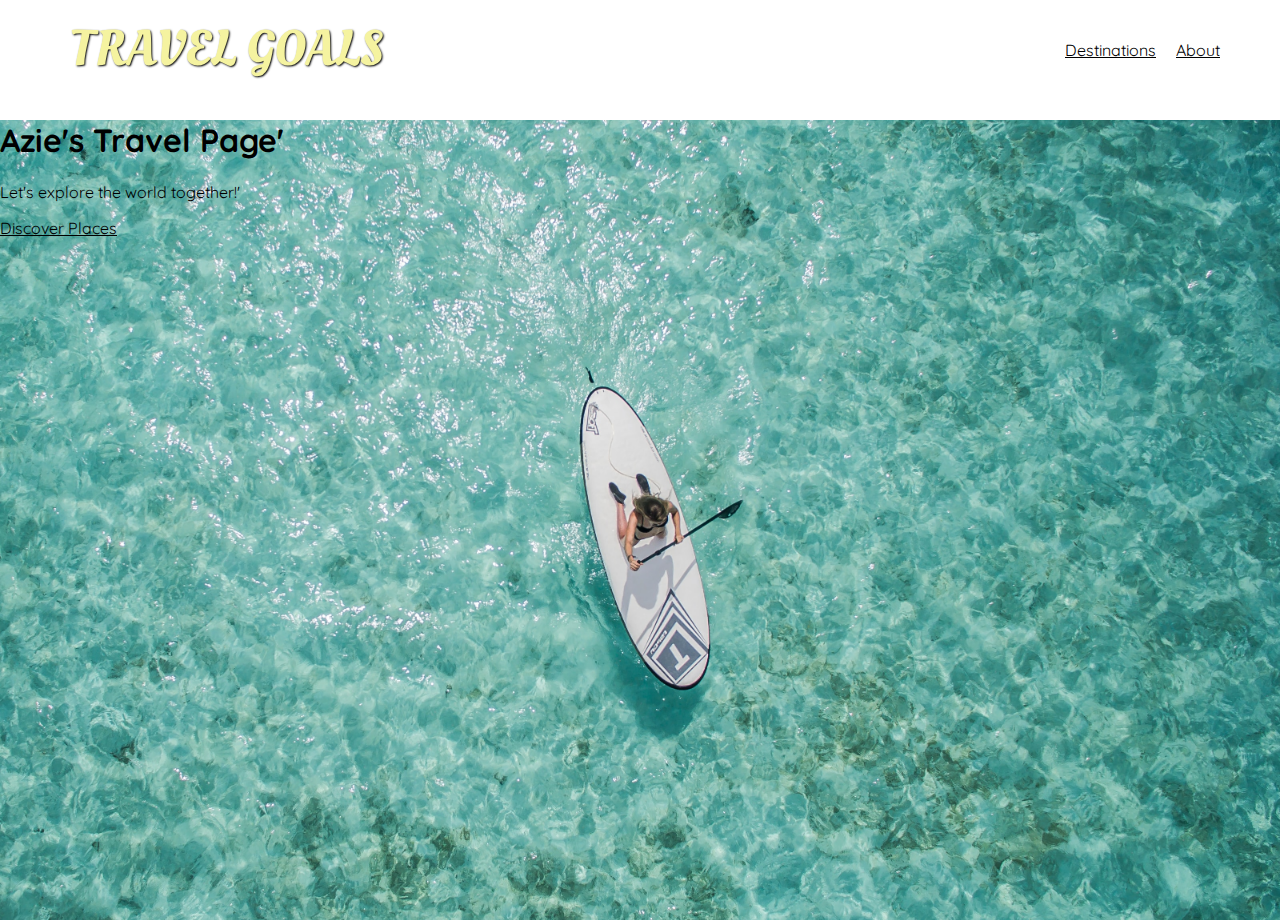
==== index.html @ 4f32040e "Adding and implemeneting background images" ====
<!DOCTYPE html>
<html lang="en">
    <head>
        <link rel="preconnect" href="https://fonts.googleapis.com" />
        <link rel="preconnect" href="https://fonts.gstatic.com" crossorigin />
        <link
            href="https://fonts.googleapis.com/css2?family=Oleo+Script:wght@700&family=Quicksand:wght@300&family=Raleway:wght@700&display=swap"
            rel="stylesheet"
        />
        <link rel="stylesheet" type="text/css" href="style/shared.css" />
        <link rel="stylesheet" type="text/css" href="style/style.css" />
        <meta charset="UTF-8" />
        <title>Travel Goals</title>
    </head>
    <body>
        <header id="container">
            <div id="page-logo"><a href="/index.html">Travel Goals</a></div>
            <nav>
                <ul>
                    <li><a href="places.html">Destinations</a></li>
                    <li><a href="about.html">About</a></li>
                </ul>
            </nav>
        </header>
        <main>
            <section id="hero">
                <h1>Azie's Travel Page'</h1>
                <p>Let's explore the world together!'</p>
                <a href="places.html">Discover Places</a>
            </section>
            <section id="highlights"></section>
        </main>
        <footer></footer>
    </body>
</html>
---- style/shared.css ----
body {
    font-family: "Quicksand", sans-serif;
    margin: 0px;
}
header {
    display: flex;
    justify-content: space-between;
    align-items: center;
    padding: 15px 60px;
}
ul {
    list-style: none;
    margin: 0;
    padding: 0;
}
a:-webkit-any-link {
    color: black;
}
#page-logo a {
    padding: 10px;
    font-family: "Oleo Script", sans-serif;
    color: rgb(245, 243, 160);
    font-size: 50px;
    text-decoration: none;
    text-transform: uppercase;
    text-shadow: 1px 1px 2px rgb(0, 0, 0);
}
header ul {
    display: flex;
    flex-wrap: nowrap;
}
header li {
    margin-left: 20px;
}
---- style/style.css ----
#hero {
    height: 800px;
    background-image: url(/images/places/ocean.jpg);
    background-position: center;
    background-size: cover;
}
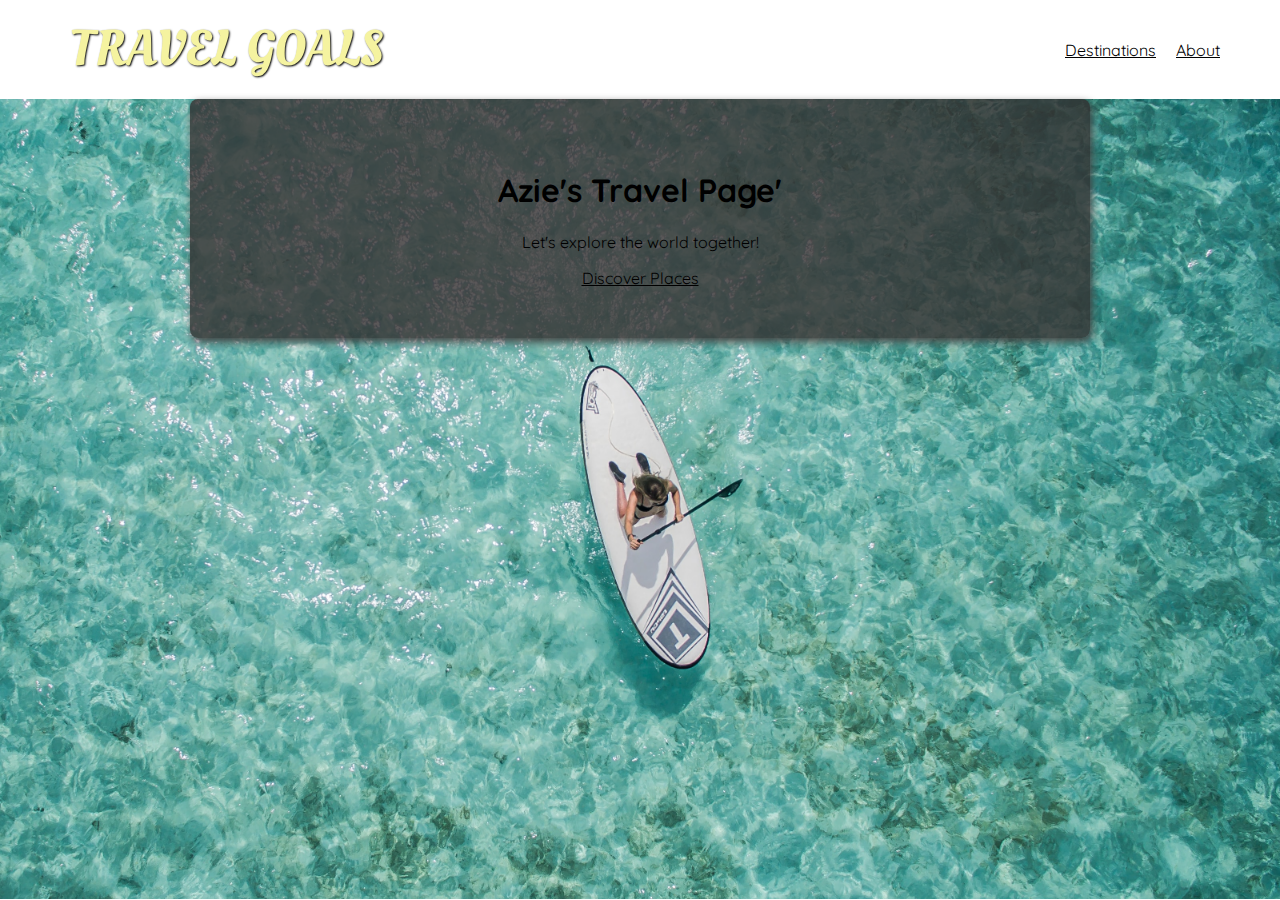
==== commit a85d70bc: "added hero-content" ====
--- a/index.html
+++ b/index.html
@@ -24,9 +24,11 @@
         </header>
         <main>
             <section id="hero">
-                <h1>Azie's Travel Page'</h1>
-                <p>Let's explore the world together!'</p>
-                <a href="places.html">Discover Places</a>
+                <div id="hero-content">
+                    <h1>Azie's Travel Page'</h1>
+                    <p>Let's explore the world together!</p>
+                    <a href="places.html">Discover Places</a>
+                </div>
             </section>
             <section id="highlights"></section>
         </main>
--- a/style/style.css
+++ b/style/style.css
@@ -4,3 +4,12 @@
     background-position: center;
     background-size: cover;
 }
+#hero-content {
+    width: 900px;
+    background-color: rgba(51, 47, 47, 0.8);
+    box-shadow: 2px 4px 8px rgb(68, 67, 67);
+    border-radius: 8px;
+    text-align: center;
+    padding: 50px 0px;
+    margin: 0px auto;
+}
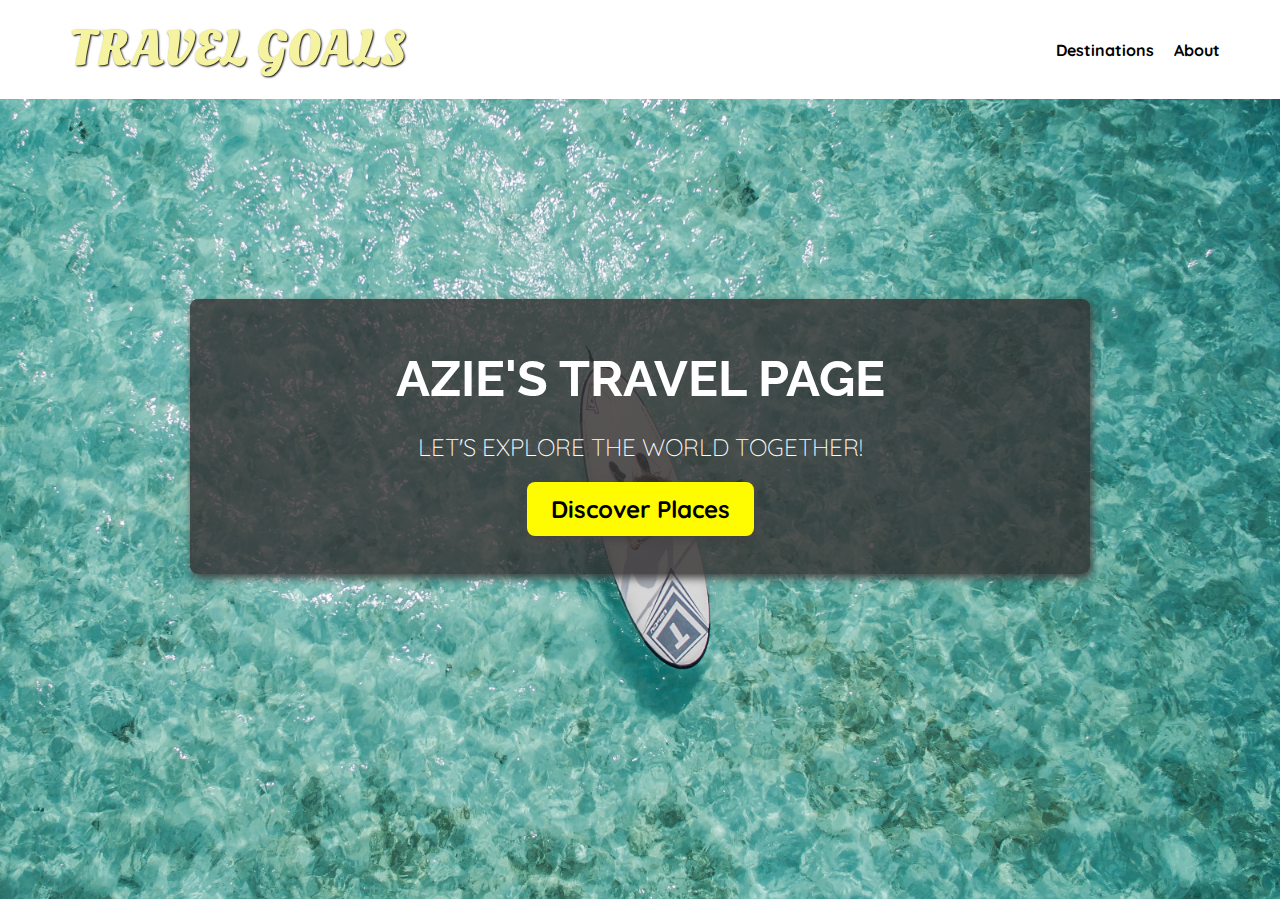
==== commit e3c20e47: "Added hero styling" ====
--- a/index.html
+++ b/index.html
@@ -25,7 +25,7 @@
         <main>
             <section id="hero">
                 <div id="hero-content">
-                    <h1>Azie's Travel Page'</h1>
+                    <h1>Azie's Travel Page</h1>
                     <p>Let's explore the world together!</p>
                     <a href="places.html">Discover Places</a>
                 </div>
--- a/style/shared.css
+++ b/style/shared.css
@@ -13,8 +13,10 @@
     margin: 0;
     padding: 0;
 }
-a:-webkit-any-link {
+header a {
     color: black;
+    text-decoration: none;
+    font-weight: bold;
 }
 #page-logo a {
     padding: 10px;
--- a/style/style.css
+++ b/style/style.css
@@ -12,4 +12,38 @@
     text-align: center;
     padding: 50px 0px;
     margin: 0px auto;
+    position: relative;
+    top: 200px;
 }
+
+#hero-content h1 {
+    color: white;
+    text-transform: uppercase;
+    font-size: 50px;
+    font-family: "Raleway", sans-serif;
+    margin: 0;
+}
+
+#hero-content p {
+    color: white;
+    text-transform: uppercase;
+    font-size: 24px;
+    font-weight: 300;
+    margin-bottom: 32px;
+}
+
+#hero-content a {
+    text-decoration: none;
+    background-color: rgb(255, 251, 0);
+    padding: 12px 24px;
+    color: black;
+    font-size: 24px;
+    font-weight: 700;
+    border-radius: 8px;
+    box-shadow: 2px 4px 8px rgb(68, 67, 67);
+}
+
+#hero-content a:hover {
+    background-color: rgb(185, 174, 7);
+    text-shadow: 1px 1px 1px white;
+}
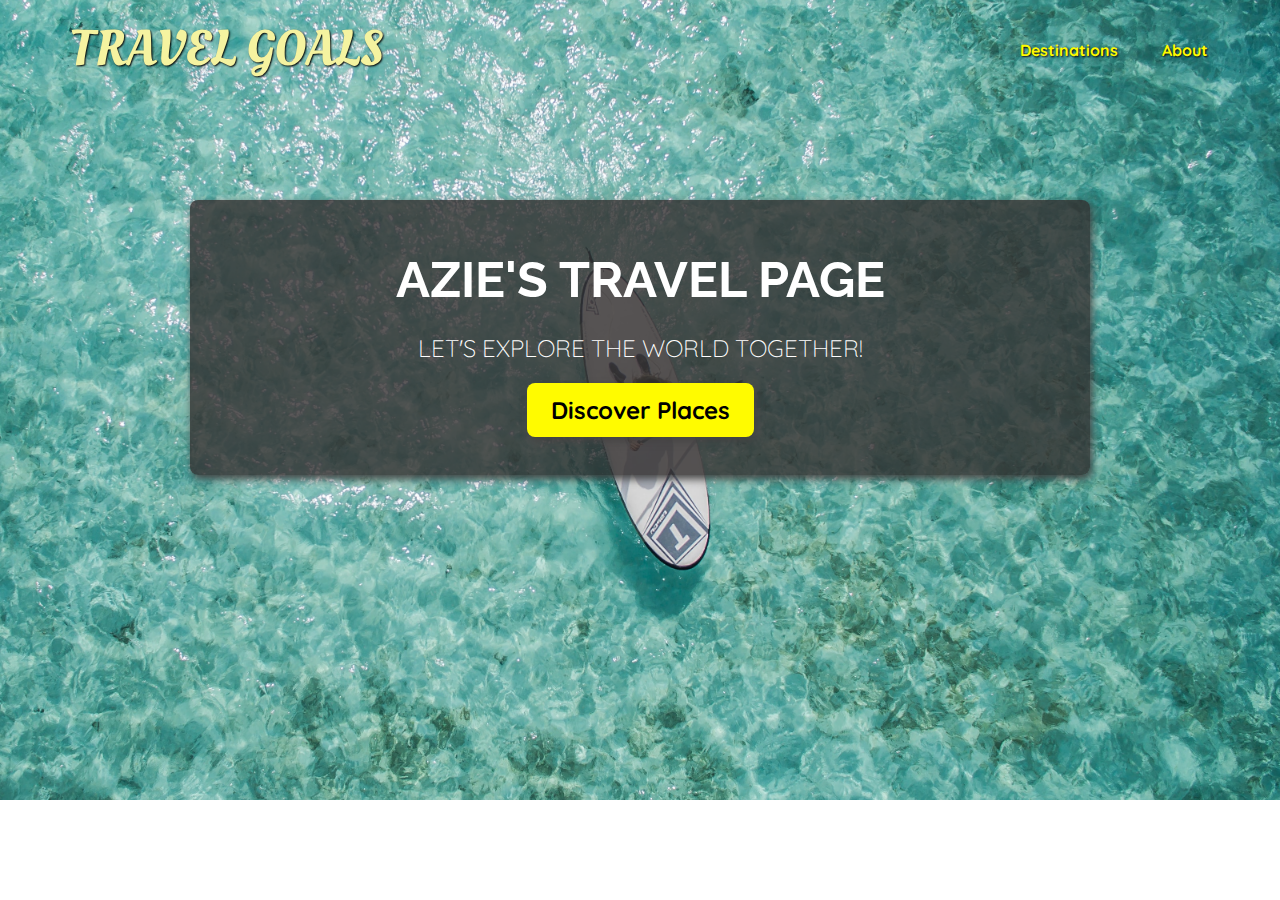
==== commit 6cda27ed: "Styled Page Header" ====
--- a/index.html
+++ b/index.html
@@ -16,7 +16,7 @@
         <header id="container">
             <div id="page-logo"><a href="/index.html">Travel Goals</a></div>
             <nav>
-                <ul>
+                <ul id="header-link">
                     <li><a href="places.html">Destinations</a></li>
                     <li><a href="about.html">About</a></li>
                 </ul>
--- a/style/shared.css
+++ b/style/shared.css
@@ -7,16 +7,28 @@
     justify-content: space-between;
     align-items: center;
     padding: 15px 60px;
+    position: absolute;
+    width: 100%;
+    box-sizing: border-box;
 }
 ul {
     list-style: none;
     margin: 0;
     padding: 0;
 }
-header a {
-    color: black;
+#header-link a {
+    color: rgb(255, 251, 0);
     text-decoration: none;
     font-weight: bold;
+    padding: 12px;
+    text-shadow: 1px 1px 2px rgb(0, 0, 0.2);
+    top: 0;
+    left: 0;
+}
+#header-link a:hover {
+    color: rgb(77, 77, 77);
+    background-color: rgb(255, 251, 0);
+    border-radius: 6px;
 }
 #page-logo a {
     padding: 10px;
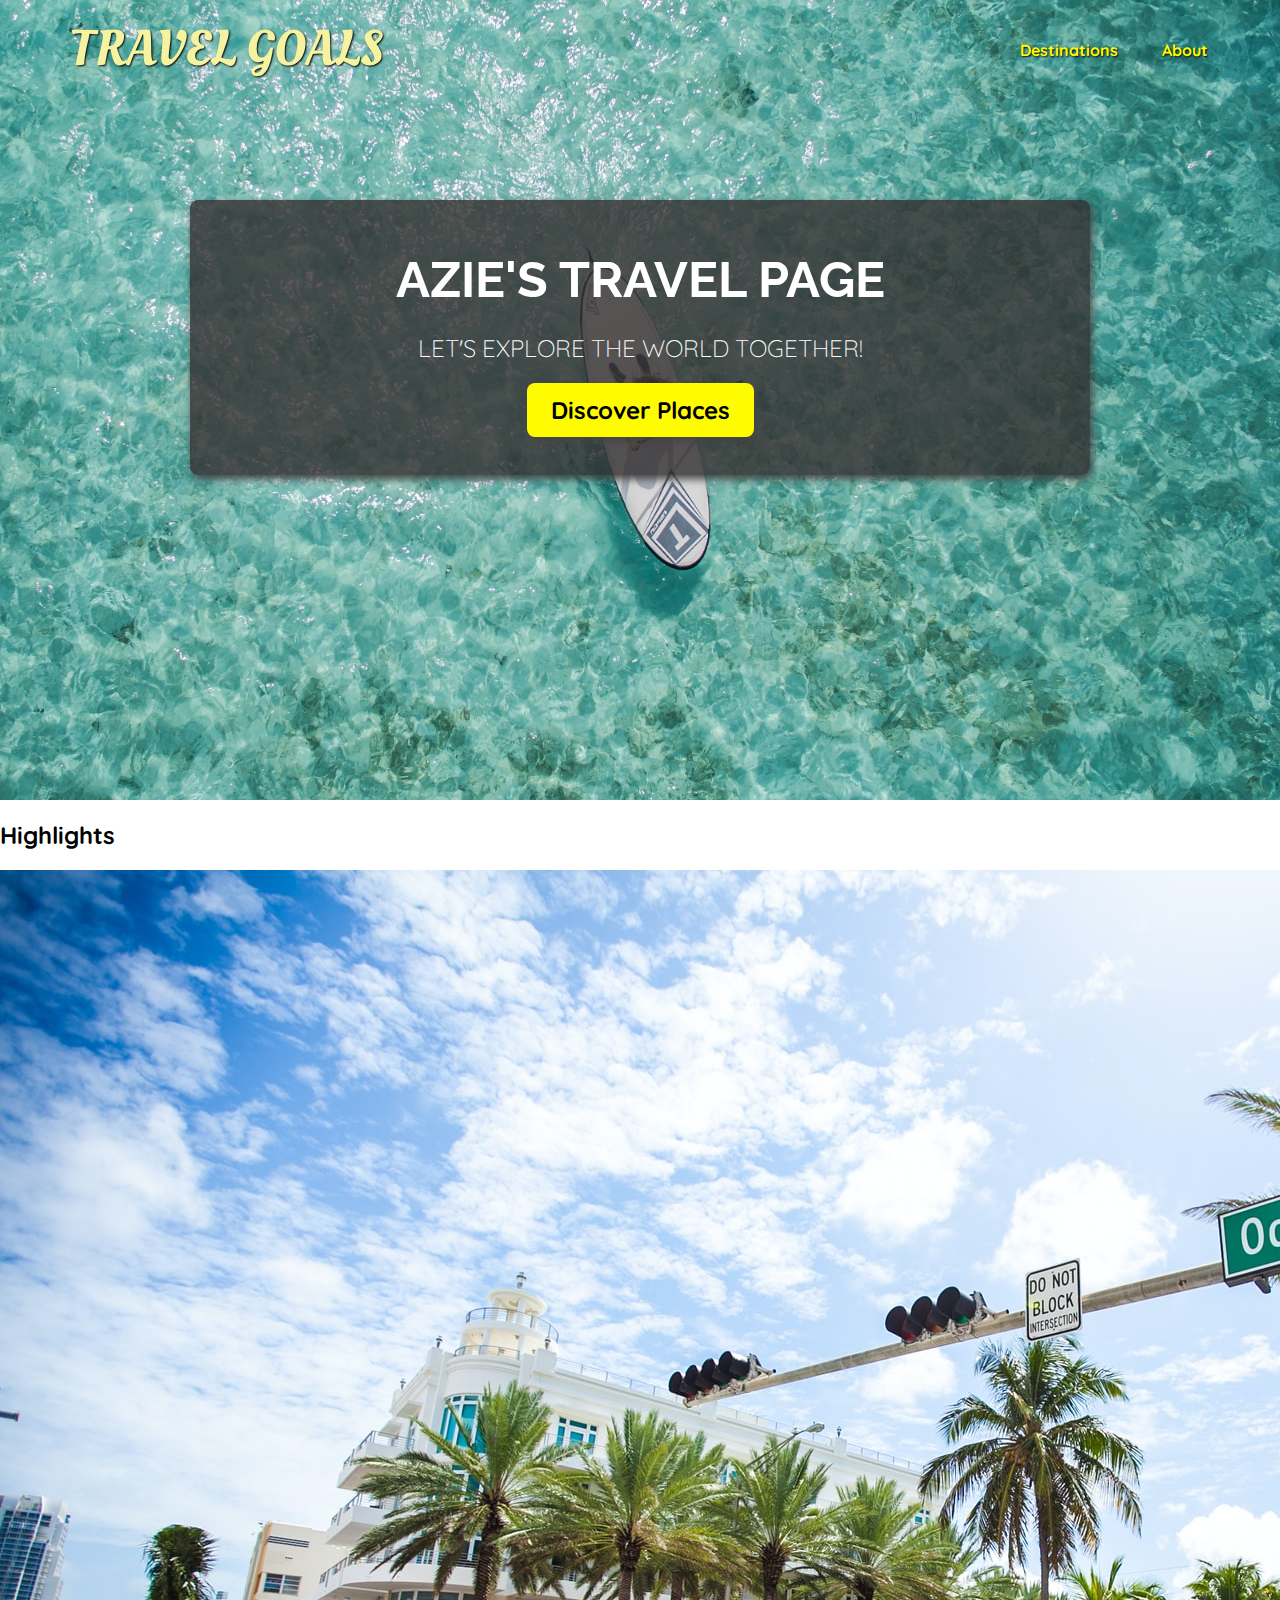
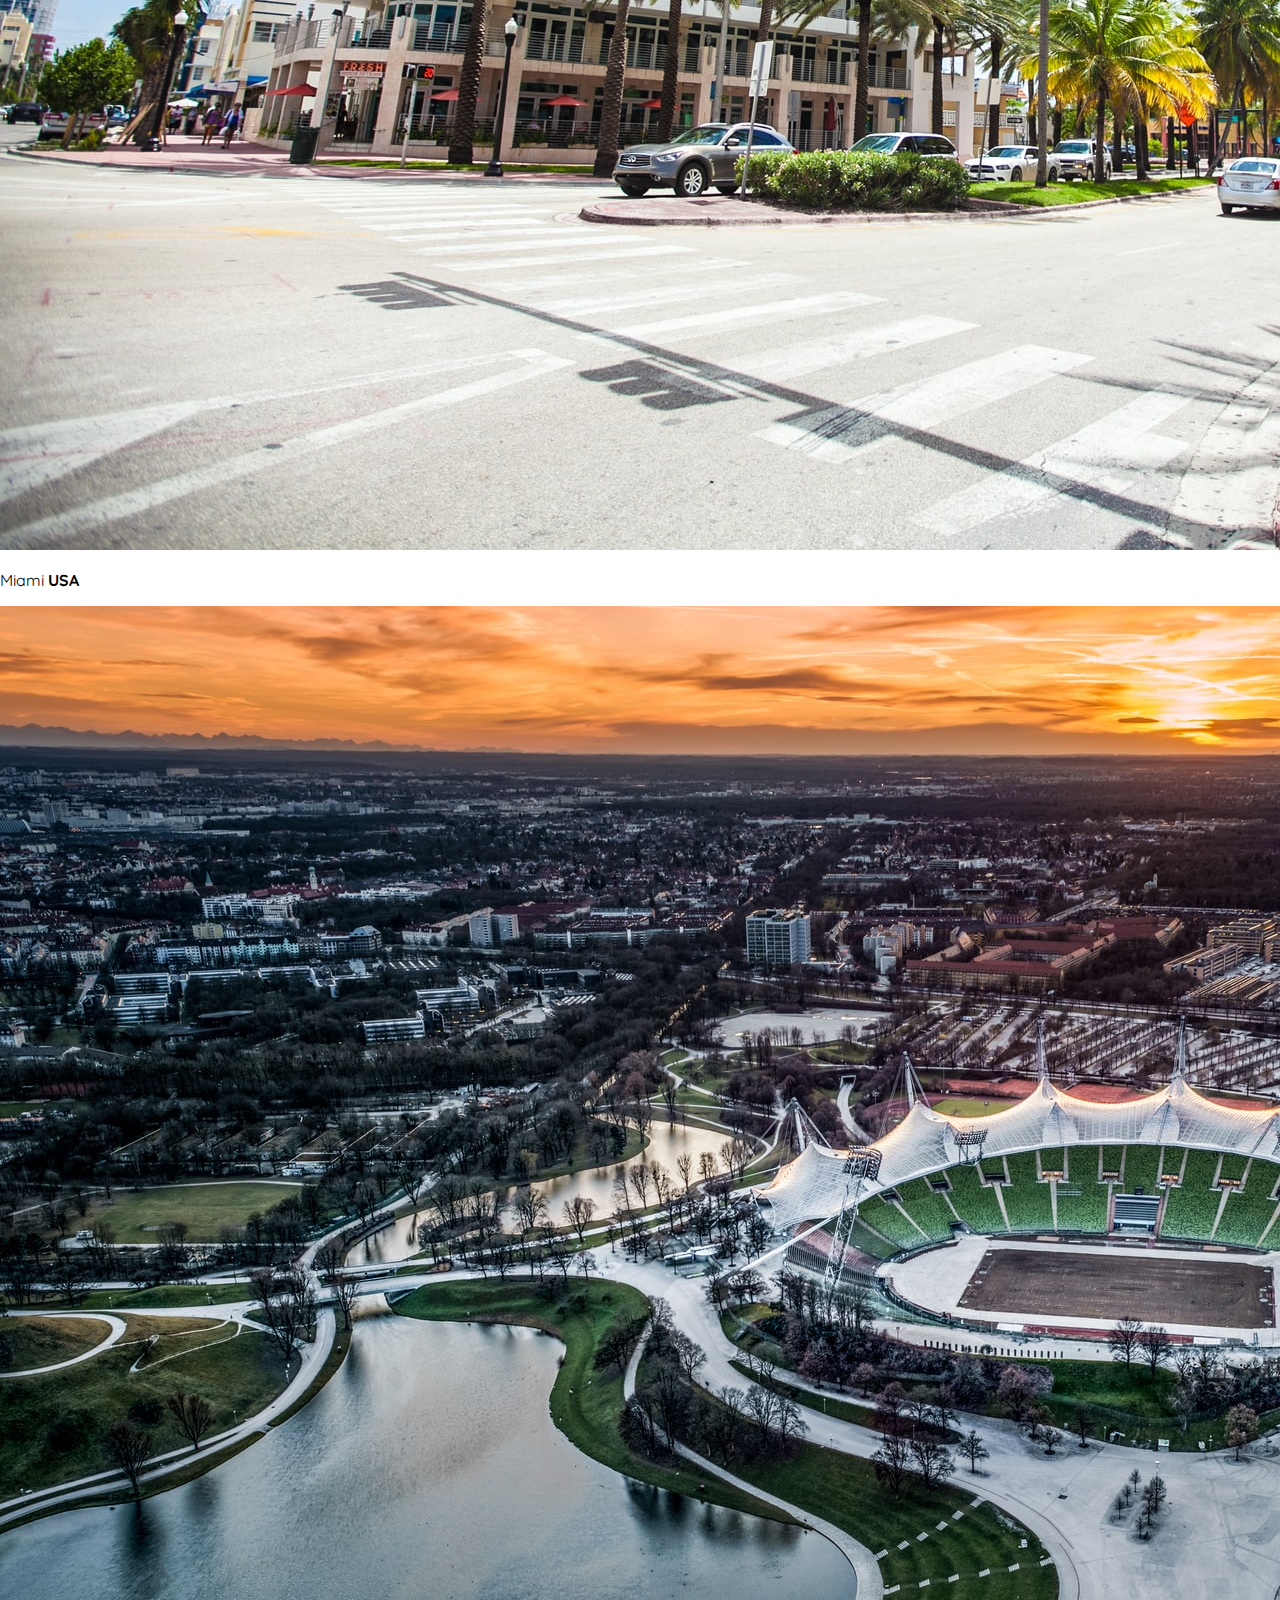
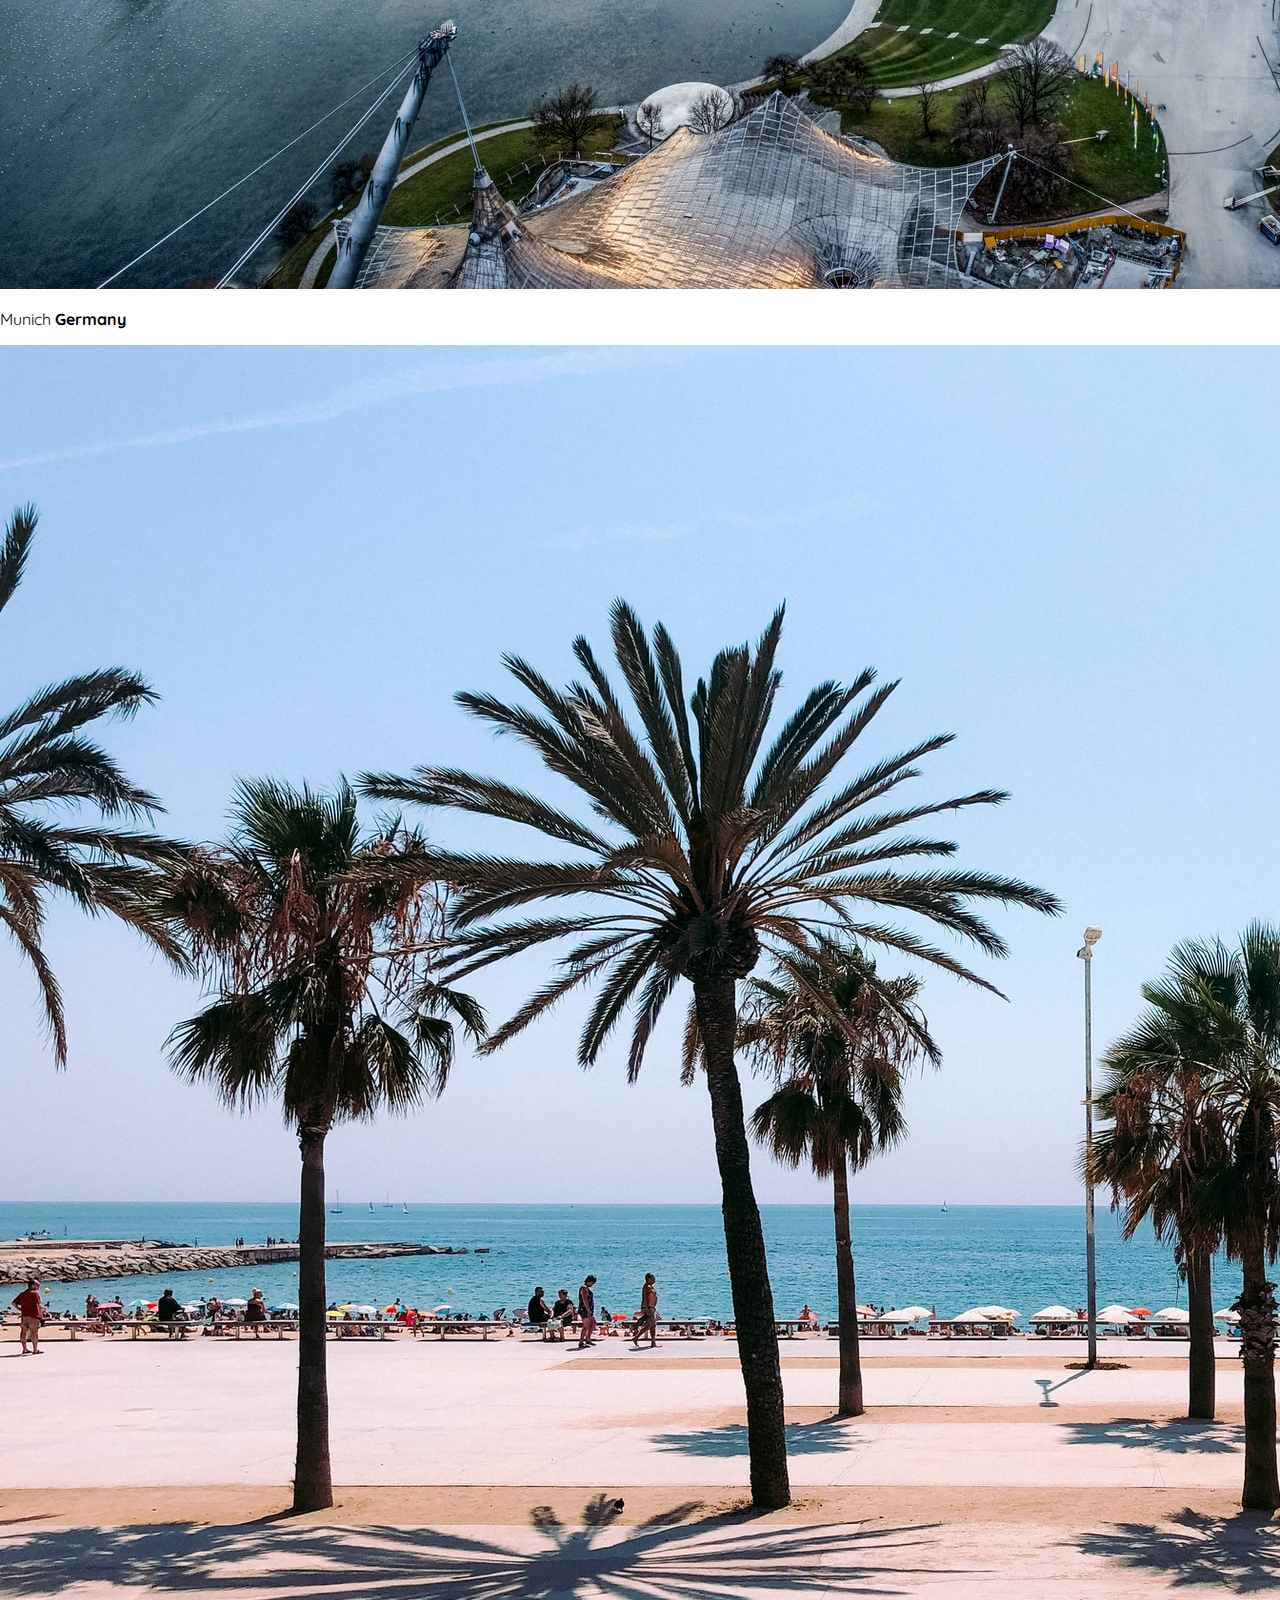
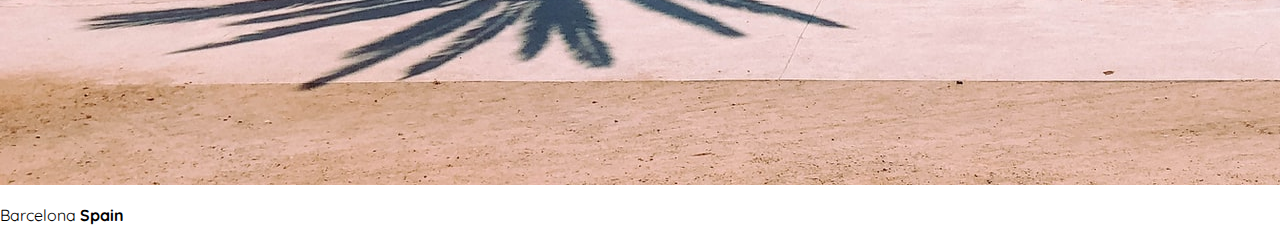
==== commit 3300ac13: "Added highlight structures" ====
--- a/index.html
+++ b/index.html
@@ -30,7 +30,32 @@
                     <a href="places.html">Discover Places</a>
                 </div>
             </section>
-            <section id="highlights"></section>
+            <section id="highlights">
+                <h2>Highlights</h2>
+                <ul id="destinations">
+                    <li class="destination">
+                        <img
+                            src="/images/places/miami.jpg"
+                            alt="Miami streets on sunny day"
+                        />
+                        <p>Miami <strong>USA</strong></p>
+                    </li>
+                    <li class="destination">
+                        <img
+                            src="/images/places/munich.jpg"
+                            alt="Munich football stadium in winter"
+                        />
+                        <p>Munich <strong>Germany</strong></p>
+                    </li>
+                    <li class="destination">
+                        <img
+                            src="/images/places/barcelona.jpg"
+                            alt="Barcelona's palm beach'"
+                        />
+                        <p>Barcelona <strong>Spain</strong></p>
+                    </li>
+                </ul>
+            </section>
         </main>
         <footer></footer>
     </body>
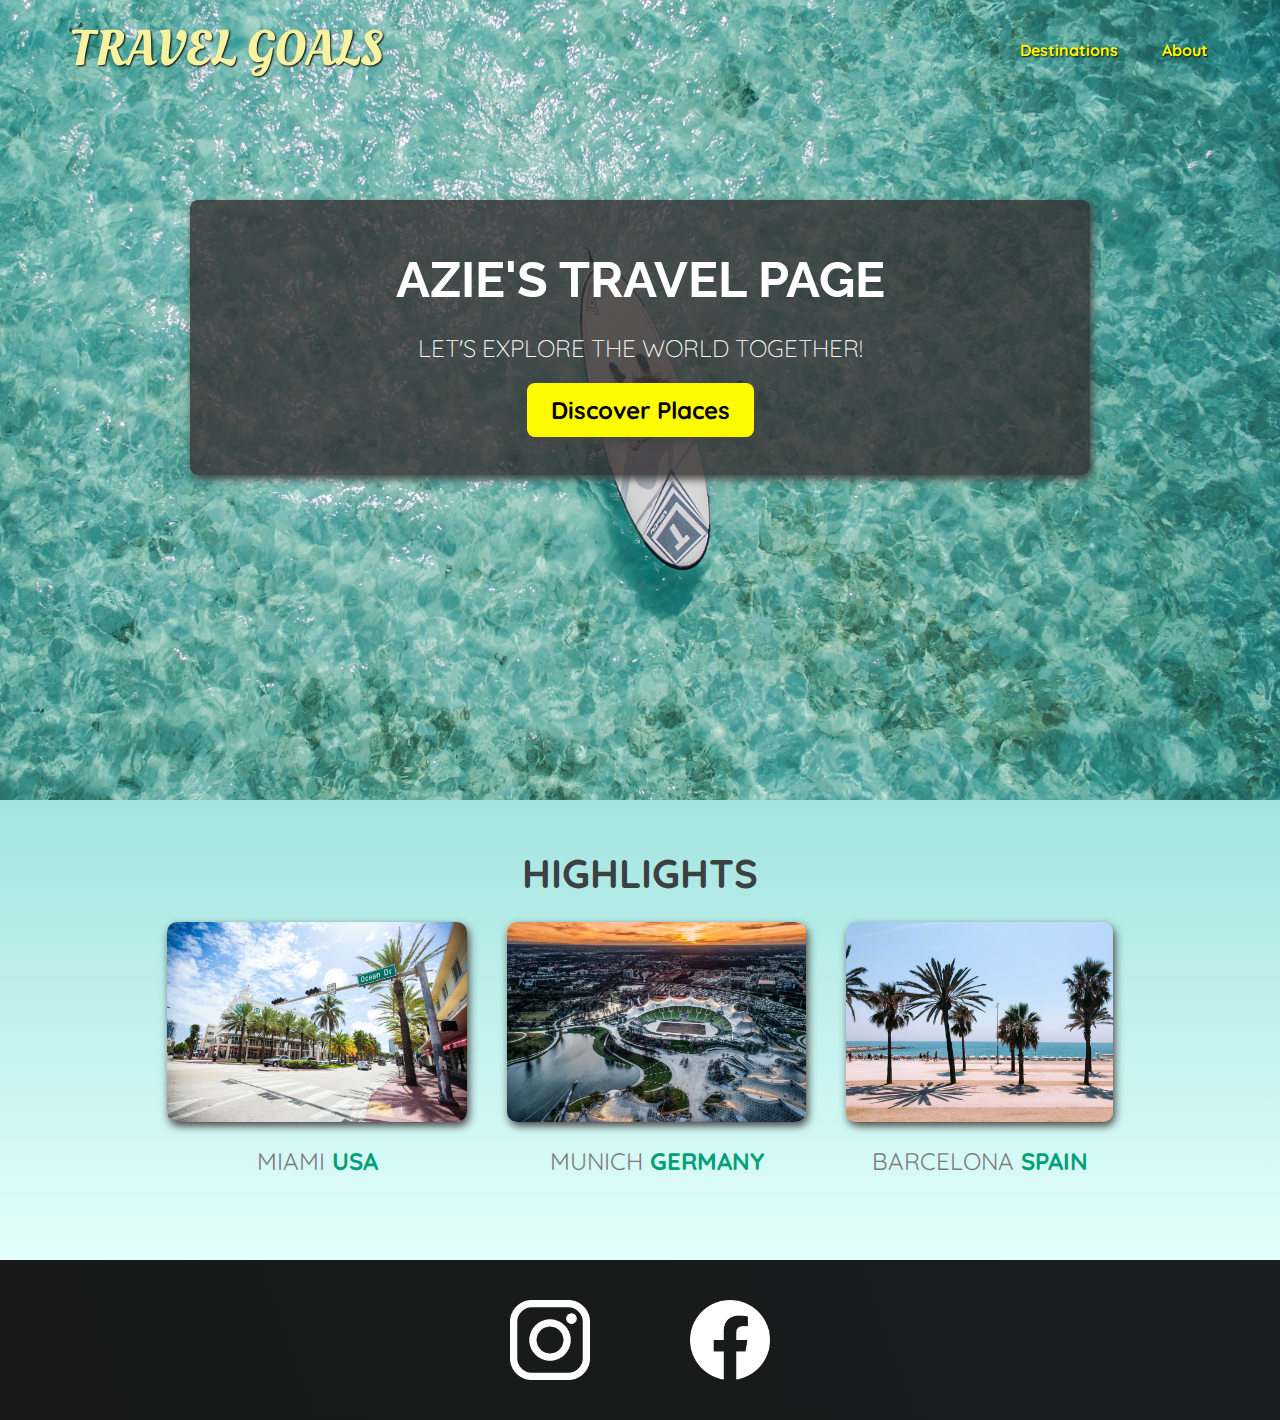
==== commit cdcb2480: "Added footers to the landing page" ====
--- a/index.html
+++ b/index.html
@@ -57,6 +57,21 @@
                 </ul>
             </section>
         </main>
-        <footer></footer>
+        <footer>
+            <ul>
+                <li>
+                    <a href="https://www.instagram.com/melza.moment/"
+                        ><img src="/images/icons/insta.png" alt="my-instagram"
+                    /></a>
+                </li>
+                <li>
+                    <a href="https://web.facebook.com/Azie.Melza/"
+                        ><img
+                            src="/images/icons/facebook.png"
+                            alt="my-facebook"
+                    /></a>
+                </li>
+            </ul>
+        </footer>
     </body>
 </html>
--- a/style/shared.css
+++ b/style/shared.css
@@ -46,3 +46,21 @@
 header li {
     margin-left: 20px;
 }
+footer {
+    background: linear-gradient(70deg, rgb(24, 24, 24), rgb(25, 29, 29));
+    padding: 40px;
+}
+footer ul {
+    display: flex;
+    justify-content: center;
+    /* padding: 40px; */
+}
+footer li {
+    width: 80px;
+    height: 80px;
+    margin: 0px 50px;
+}
+footer img {
+    width: 100%;
+    height: 100%;
+}
--- a/style/style.css
+++ b/style/style.css
@@ -15,7 +15,6 @@
     position: relative;
     top: 200px;
 }
-
 #hero-content h1 {
     color: white;
     text-transform: uppercase;
@@ -23,7 +22,6 @@
     font-family: "Raleway", sans-serif;
     margin: 0;
 }
-
 #hero-content p {
     color: white;
     text-transform: uppercase;
@@ -42,8 +40,45 @@
     border-radius: 8px;
     box-shadow: 2px 4px 8px rgb(68, 67, 67);
 }
-
 #hero-content a:hover {
     background-color: rgb(185, 174, 7);
     text-shadow: 1px 1px 1px white;
 }
+#highlights {
+    padding: 24px;
+    background: linear-gradient(0deg, rgb(227, 255, 253), rgb(163, 228, 223));
+}
+#highlights h2 {
+    text-transform: uppercase;
+    text-align: center;
+    font-size: 40px;
+    color: rgb(59, 65, 64);
+    margin: 24px 0;
+}
+#destinations {
+    display: flex;
+    width: 90%;
+    margin: auto;
+    margin-bottom: 40px;
+    justify-content: center;
+}
+.destination {
+    margin: 0 20px;
+    text-transform: uppercase;
+}
+.destination p {
+    text-align: center;
+    font-size: 24px;
+    color: rgb(123, 124, 123);
+    margin: 20px;
+}
+.destination img {
+    height: 200px;
+    width: 100%;
+    box-shadow: 2px 4px 8px rgb(68, 67, 67);
+    border-radius: 10px;
+    object-fit: cover;
+}
+.destination strong {
+    color: rgb(0, 160, 117);
+}
